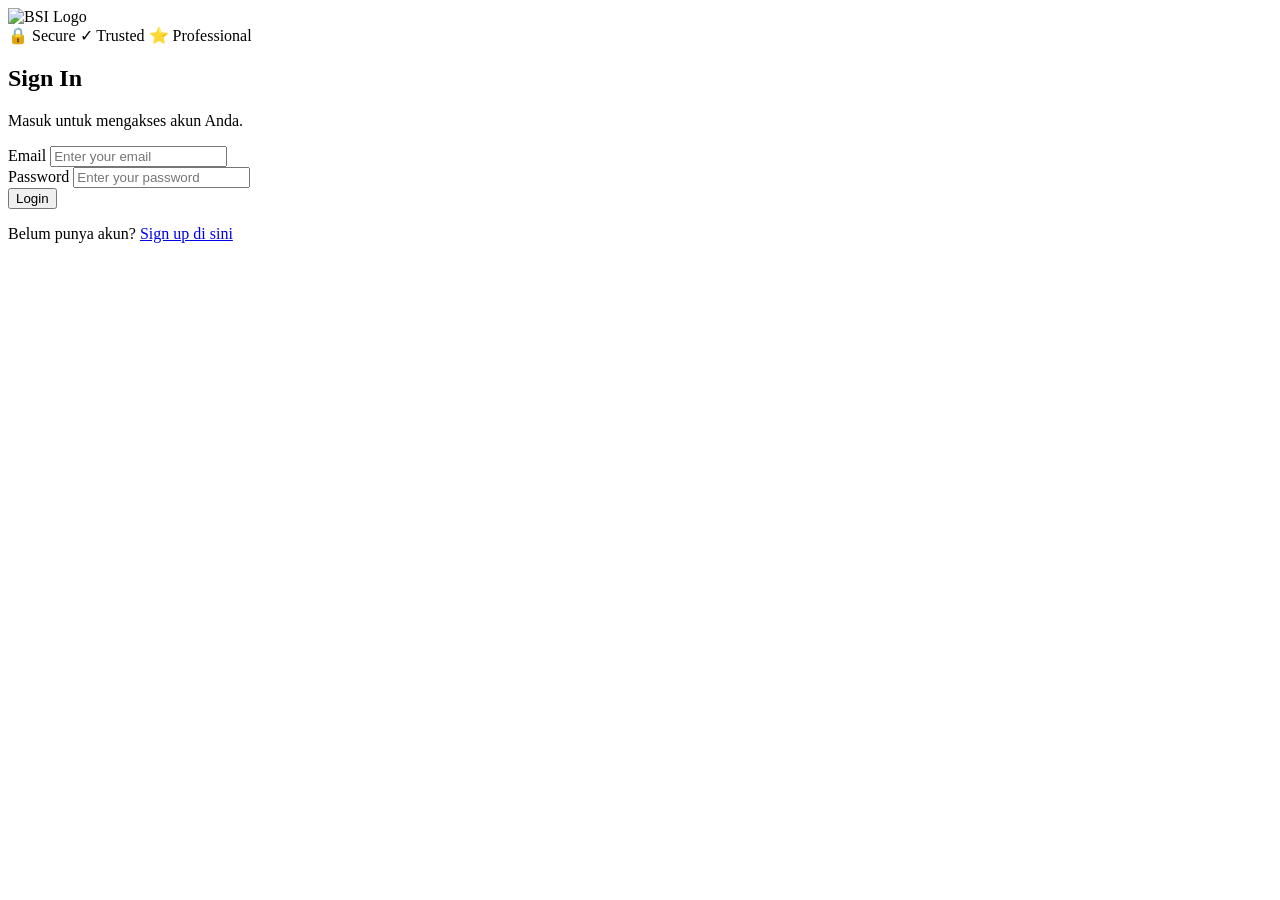
==== templates/login.html @ 40d46ca1 "NEW" ====
<!DOCTYPE html>
<html lang="en">
<head>
    <meta charset="UTF-8">
    <meta name="viewport" content="width=device-width, initial-scale=1.0">
    <title>BSI Login</title>

    <link rel="stylesheet" href="style.css">
</head>

<body class="login-page">

    <div class="login-container">

        <!-- LOGIN LEFT SIDE -->
        <div class="login-left">
            <div class="login-content">
                <img
                    src="images/logoBSI.png"
                    alt="BSI Logo"
                    class="login-logo-img"
                >

                <div class="security-badges">
                    <span>🔒 Secure</span>
                    <span>✓ Trusted</span>
                    <span>⭐ Professional</span>
                </div>

            </div>
        </div>

        <!-- RIGHT -->
        <div class="login-right">

            <div class="login-header">
                <h2>Sign In</h2>
                <p class="login-subtitle">Masuk untuk mengakses akun Anda.</p>
            </div>

            <form id="loginForm">

                <div class="login-form-group">
                    <label>Email</label>

                    <input
                        type="email"
                        id="email"
                        placeholder="Enter your email"
                        required
                    >
                </div>

                <div class="login-form-group">
                    <label>Password</label>

                    <input
                        type="password"
                        id="password"
                        placeholder="Enter your password"
                        required
                    >
                </div>

                <button type="submit" class="login-btn">
                    Login
                </button>

            </form>

            <div class="login-link">
                <p>Belum punya akun? <a href="signup.html">Sign up di sini</a></p>
            </div>

        </div>

    </div>

    <script src="login.js"></script>

</body>
</html>
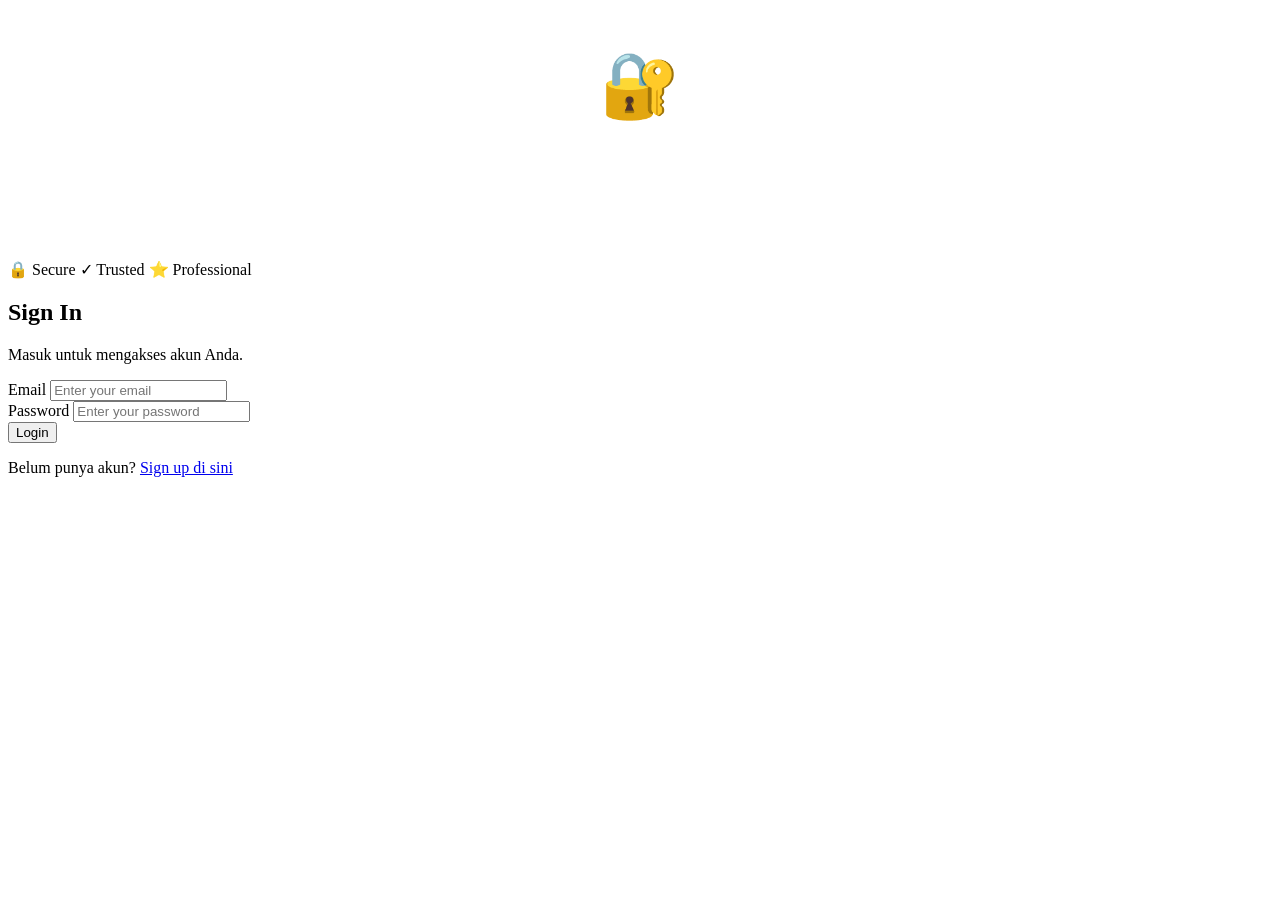
==== commit 94375204: "web" ====
--- a/templates/login.html
+++ b/templates/login.html
@@ -3,80 +3,58 @@
 <head>
     <meta charset="UTF-8">
     <meta name="viewport" content="width=device-width, initial-scale=1.0">
-    <title>BSI Login</title>
-
+    <title>SecureDash Login</title>
     <link rel="stylesheet" href="style.css">
 </head>
 
 <body class="login-page">
-
     <div class="login-container">
 
         <!-- LOGIN LEFT SIDE -->
         <div class="login-left">
             <div class="login-content">
-                <img
-                    src="images/logoBSI.png"
-                    alt="BSI Logo"
-                    class="login-logo-img"
-                >
+                <!-- Logo BSI diganti dengan ikon generik SecureDash -->
+                <div style="text-align:center; padding: 40px 20px;">
+                    <div style="font-size:64px;">🔐</div>
+                    <h1 style="color:#fff; font-size:28px; margin-top:16px; font-family:Arial,sans-serif;">SecureDash</h1>
+                    <p style="color:rgba(255,255,255,0.75); font-size:14px; margin-top:8px;">Sistem Monitoring Keamanan File</p>
+                </div>
 
                 <div class="security-badges">
                     <span>🔒 Secure</span>
                     <span>✓ Trusted</span>
                     <span>⭐ Professional</span>
                 </div>
-
             </div>
         </div>
 
         <!-- RIGHT -->
         <div class="login-right">
-
             <div class="login-header">
                 <h2>Sign In</h2>
                 <p class="login-subtitle">Masuk untuk mengakses akun Anda.</p>
             </div>
 
             <form id="loginForm">
-
                 <div class="login-form-group">
                     <label>Email</label>
-
-                    <input
-                        type="email"
-                        id="email"
-                        placeholder="Enter your email"
-                        required
-                    >
+                    <input type="email" id="email" placeholder="Enter your email" required>
                 </div>
 
                 <div class="login-form-group">
                     <label>Password</label>
-
-                    <input
-                        type="password"
-                        id="password"
-                        placeholder="Enter your password"
-                        required
-                    >
+                    <input type="password" id="password" placeholder="Enter your password" required>
                 </div>
 
-                <button type="submit" class="login-btn">
-                    Login
-                </button>
-
+                <button type="submit" class="login-btn">Login</button>
             </form>
 
             <div class="login-link">
                 <p>Belum punya akun? <a href="signup.html">Sign up di sini</a></p>
             </div>
-
         </div>
 
     </div>
-
     <script src="login.js"></script>
-
 </body>
-</html>+</html>
